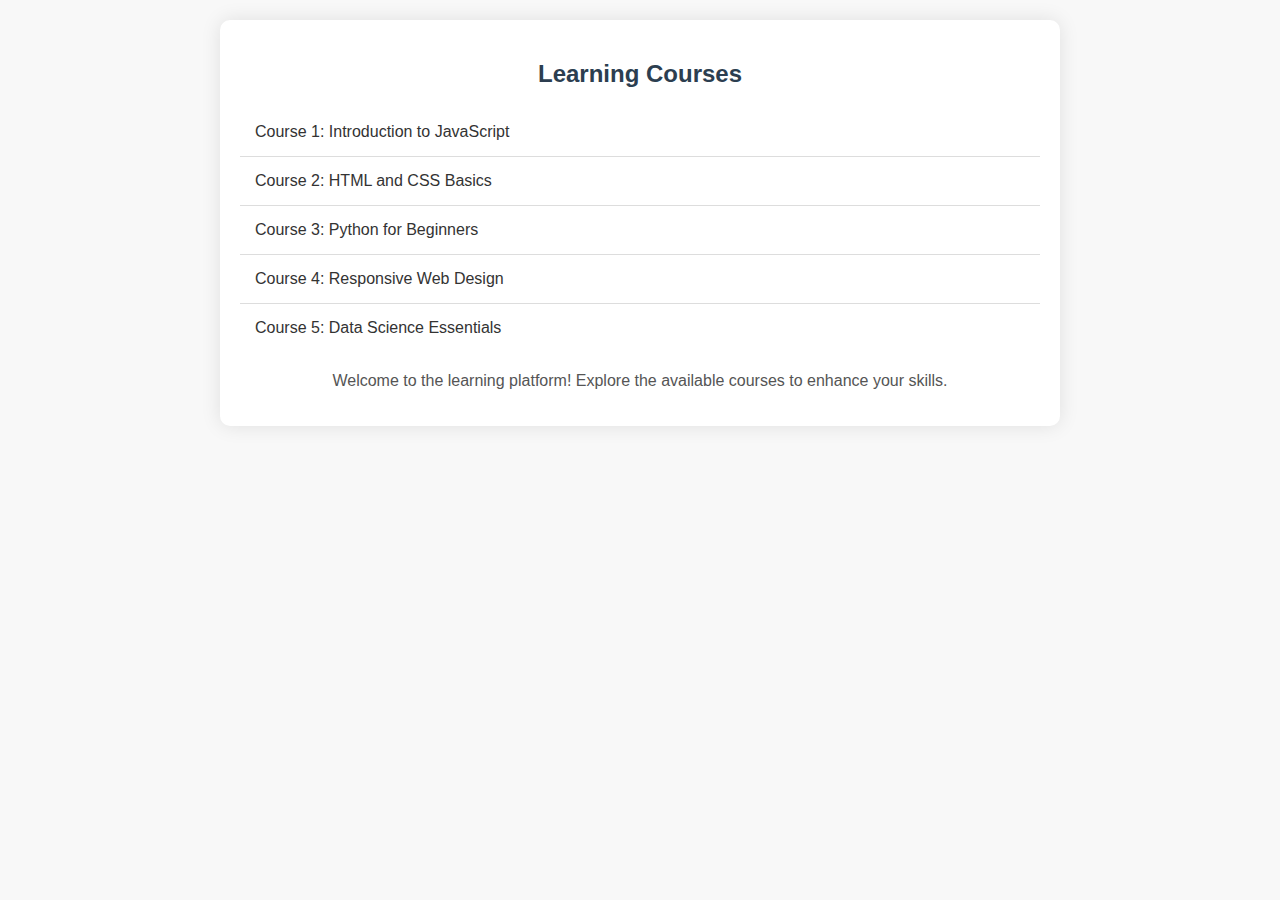
==== courses.html @ 02cd7269 "Changing UI" ====
<!DOCTYPE html>
<html lang="en">

<head>
    <meta charset="UTF-8">
    <meta name="viewport" content="width=device-width, initial-scale=1.0">
    <title>Learning Courses</title>
    <link rel="stylesheet" href="courses.css">

</head>

<body>

    <div class="courses-container">
        <h2>Learning Courses</h2>

        <ul class="course-list">
            <li class="course-item">Course 1: Introduction to JavaScript</li>
            <li class="course-item">Course 2: HTML and CSS Basics</li>
            <li class="course-item">Course 3: Python for Beginners</li>
            <li class="course-item">Course 4: Responsive Web Design</li>
            <li class="course-item">Course 5: Data Science Essentials</li>
        </ul>

        <p>Welcome to the learning platform! Explore the available courses to enhance your skills.</p>
    </div>

</body>

</html>
---- courses.css ----
/* courses.css */

body {
    font-family: 'Segoe UI', Tahoma, Geneva, Verdana, sans-serif;
    background-color: #f8f8f8;
    margin: 0;
    padding: 0;
}

.courses-container {
    max-width: 800px;
    margin: 20px auto;
    padding: 20px;
    background-color: #fff;
    box-shadow: 0 0 20px rgba(0, 0, 0, 0.1);
    border-radius: 10px;
}

.course-list {
    list-style: none;
    padding: 0;
}

.course-item {
    border-bottom: 1px solid #ddd;
    padding: 15px;
    font-size: 16px;
    color: #333;
    transition: background-color 0.3s;
}

.course-item:hover {
    background-color: #f5f5f5;
}

.course-item:last-child {
    border-bottom: none;
}

h2 {
    color: #2c3e50;
    text-align: center;
}

p {
    color: #555;
    text-align: center;
    margin-top: 20px;
}
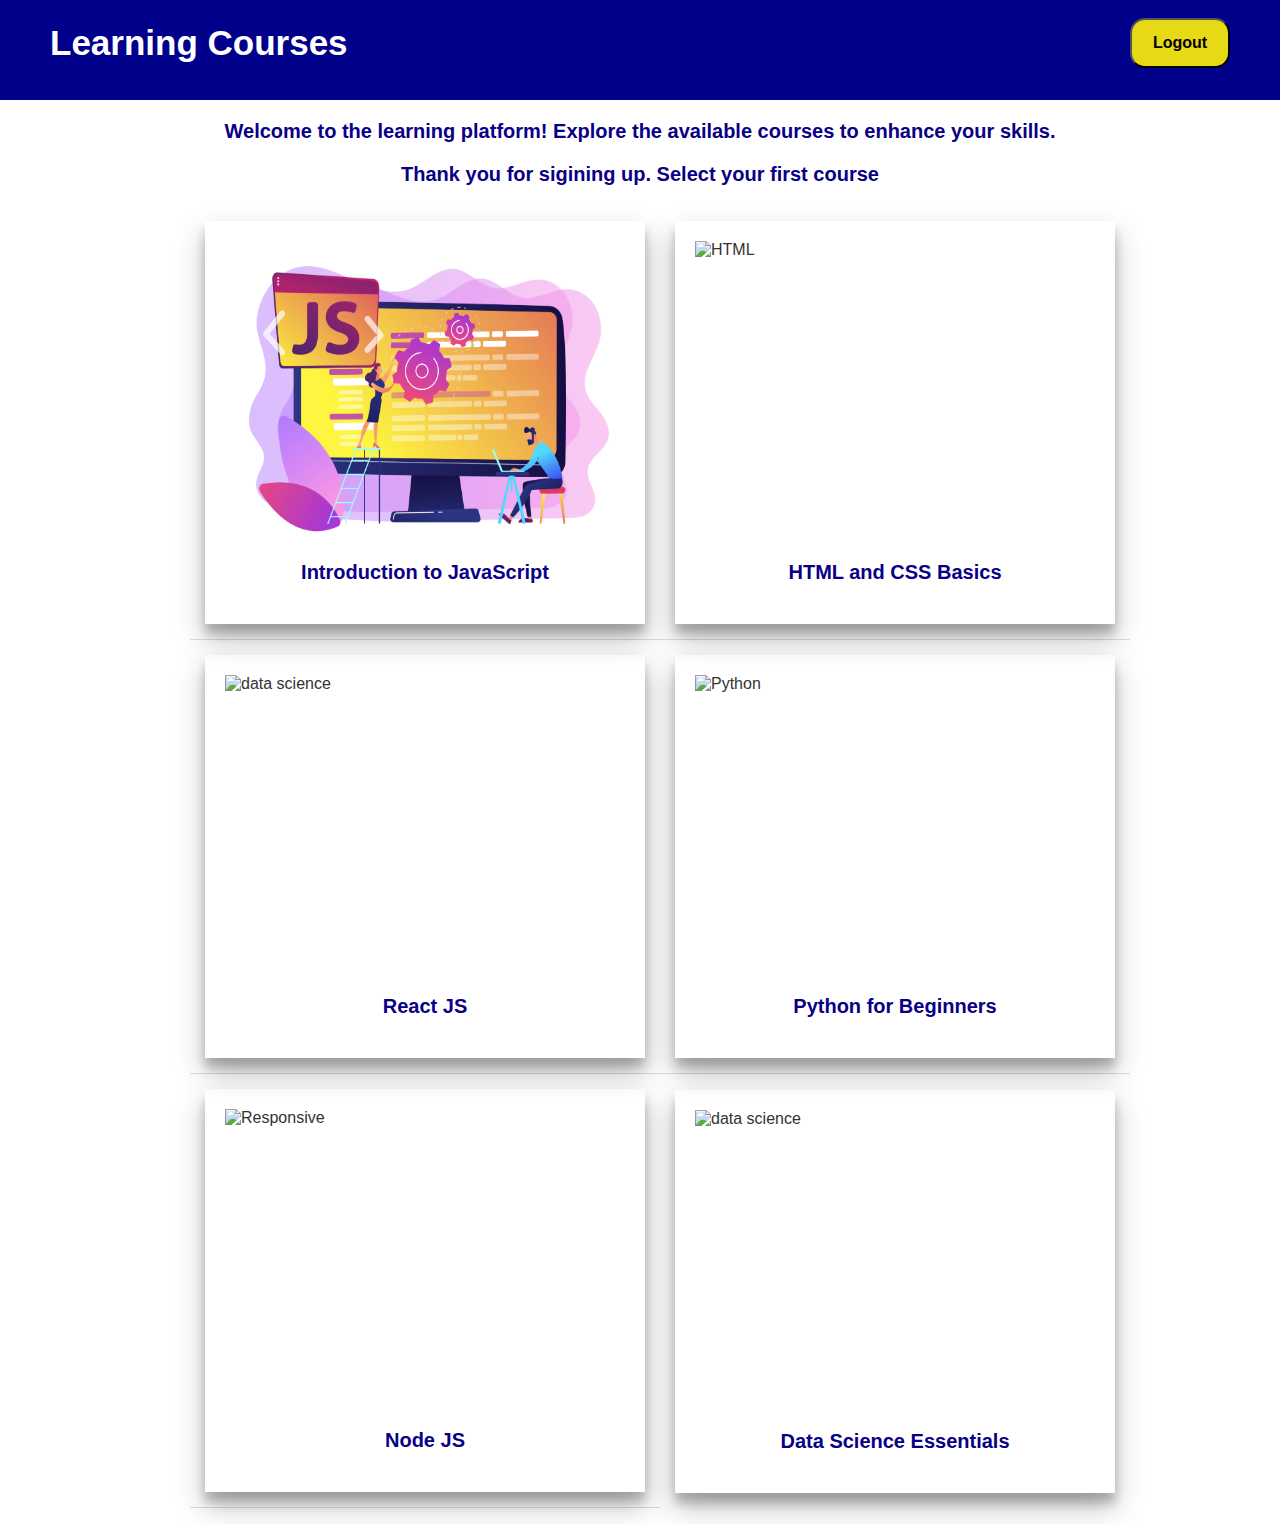
==== commit f1afbc25: "Applying styles to the courses page" ====
--- a/courses.html
+++ b/courses.html
@@ -11,19 +11,73 @@
 
 <body>
 
-    <div class="courses-container">
-        <h2>Learning Courses</h2>
+    <main class="courses-container">
+
+        <header>
+            <nav>
+                <h1>Learning Courses</h1>
+                <button onclick="logoutUser()">Logout</button>
+
+            </nav>
+
+        </header>
+        <p class="description">Welcome to the learning platform! Explore the available courses to enhance your skills.
+        </p>
+        <p class="description">Thank you for sigining up. Select your first course</p>
+
+
 
         <ul class="course-list">
-            <li class="course-item">Course 1: Introduction to JavaScript</li>
-            <li class="course-item">Course 2: HTML and CSS Basics</li>
-            <li class="course-item">Course 3: Python for Beginners</li>
-            <li class="course-item">Course 4: Responsive Web Design</li>
-            <li class="course-item">Course 5: Data Science Essentials</li>
+            <li class="course-item">
+                <div class="course-container">
+                    <img class="course-img" src="./assets/sign-up/js.jpg" alt="" JavaScript>
+                    <p class="para">Introduction to JavaScript</p>
+                </div>
+            </li>
+            <li class="course-item">
+                <div class="course-container">
+                    <img class="course-img"
+                        src="https://media.geeksforgeeks.org/wp-content/cdn-uploads/20191217202846/Programming-for-Beginners-10-Best-HTML-Coding-Practices-You-Must-Know.png"
+                        alt="HTML">
+                    <p class="para">HTML and CSS Basics</p>
+
+                </div>
+            </li>
+            <li class="course-item">
+                <div class="course-container">
+                    <img class="course-img"
+                        src="https://knackforge.com/wp-content/uploads/2022/11/Benefits-of-ReactJS.jpg"
+                        alt="data science">
+                    <p class="para">React JS</p>
+                </div>
+            </li>
+            <li class="course-item">
+                <div class="course-container">
+                    <img class="course-img"
+                        src="https://rooman.net/wp-content/uploads/2021/11/python-programing-banner.jpg" alt="Python">
+                    <p class="para">Python for Beginners</p>
+                </div>
+            </li>
+            <li class="course-item">
+                <div class="course-container">
+                    <img class="course-img"
+                        src="https://tsh.io/wp-content/uploads/2022/05/new-nodejs-features-19-20.png" alt="Responsive">
+                    <p class="para">Node JS</p>
+
+                </div>
+            </li>
+            <li class="course-item">
+                <div class="course-container">
+                    <img class="course-img"
+                        src="https://d1m75rqqgidzqn.cloudfront.net/wp-data/2019/09/11134058/What-is-data-science-2.jpg"
+                        alt="data science">
+                    <p class="para">Data Science Essentials</p>
+                </div>
+            </li>
         </ul>
 
-        <p>Welcome to the learning platform! Explore the available courses to enhance your skills.</p>
-    </div>
+    </main>
+    <script src="script.js"></script>
 
 </body>
 
--- a/courses.css
+++ b/courses.css
@@ -2,23 +2,64 @@
 
 body {
     font-family: 'Segoe UI', Tahoma, Geneva, Verdana, sans-serif;
-    background-color: #f8f8f8;
+    /* background-color: rgb(9, 0, 134); */
     margin: 0;
     padding: 0;
+    /* color: white; */
+
+
 }
 
-.courses-container {
-    max-width: 800px;
-    margin: 20px auto;
-    padding: 20px;
-    background-color: #fff;
-    box-shadow: 0 0 20px rgba(0, 0, 0, 0.1);
-    border-radius: 10px;
+header {
+
+    background-color: darkblue;
+    width: 100%;
+    height: 100px;
+    position: sticky;
+    z-index: 10;
+    top: 0;
+
 }
 
+nav {
+    display: flex;
+    justify-content: space-between;
+    align-items: center;
+    /* margin: 20px; */
+    /* padding: 30px; */
+    padding-left: 50px;
+    padding-right: 50px;
+
+}
+
+button {
+    height: 50px;
+    width: 100px;
+    font-weight: 700;
+    font-size: 16px;
+    background-color: rgb(231, 217, 21);
+    border-radius: 15px;
+    transition: background-color 0.4s ease-in-out, transform 0.3s ease-in-out;
+
+}
+
+button:hover {
+    transform: scale(1.05);
+    cursor: pointer;
+
+
+}
+
+
 .course-list {
+    background-color: white;
+    display: flex;
+    justify-content: center;
+    align-items: center;
+    flex-wrap: wrap;
+
     list-style: none;
-    padding: 0;
+    /* padding: 0; */
 }
 
 .course-item {
@@ -26,24 +67,56 @@
     padding: 15px;
     font-size: 16px;
     color: #333;
-    transition: background-color 0.3s;
+    transition: background-color 0.4s ease-in-out, transform 0.3s ease-in-out;
+
+
 }
 
 .course-item:hover {
     background-color: #f5f5f5;
+    transform: scale(1.05);
 }
 
 .course-item:last-child {
     border-bottom: none;
 }
 
-h2 {
-    color: #2c3e50;
+h1 {
+    /* color: #2c3e50; */
     text-align: center;
+    font-size: 35px;
+    color: white;
 }
 
-p {
-    color: #555;
+.course-container {
+    display: flex;
+    flex-direction: column;
+    /* justify-content: center; */
+    /* align-items: center; */
+    box-shadow: rgba(0, 0, 0, 0.25) 0px 14px 28px, rgba(0, 0, 0, 0.22) 0px 10px 10px;
+    padding: 20px;
+    /* width: 30%; */
+}
+
+
+.course-img {
+    /* width: 20%; */
+    width: 400px;
+    height: 300px;
+}
+
+.para {
+    color: rgb(9, 0, 134);
+    font-weight: 600;
     text-align: center;
-    margin-top: 20px;
+    font-weight: 700;
+    font-size: 20px;
+}
+
+.description {
+    font-size: 20px;
+    font-weight: 700;
+    /* padding-left: 50px; */
+    text-align: center;
+    color: rgb(9, 0, 134);
 }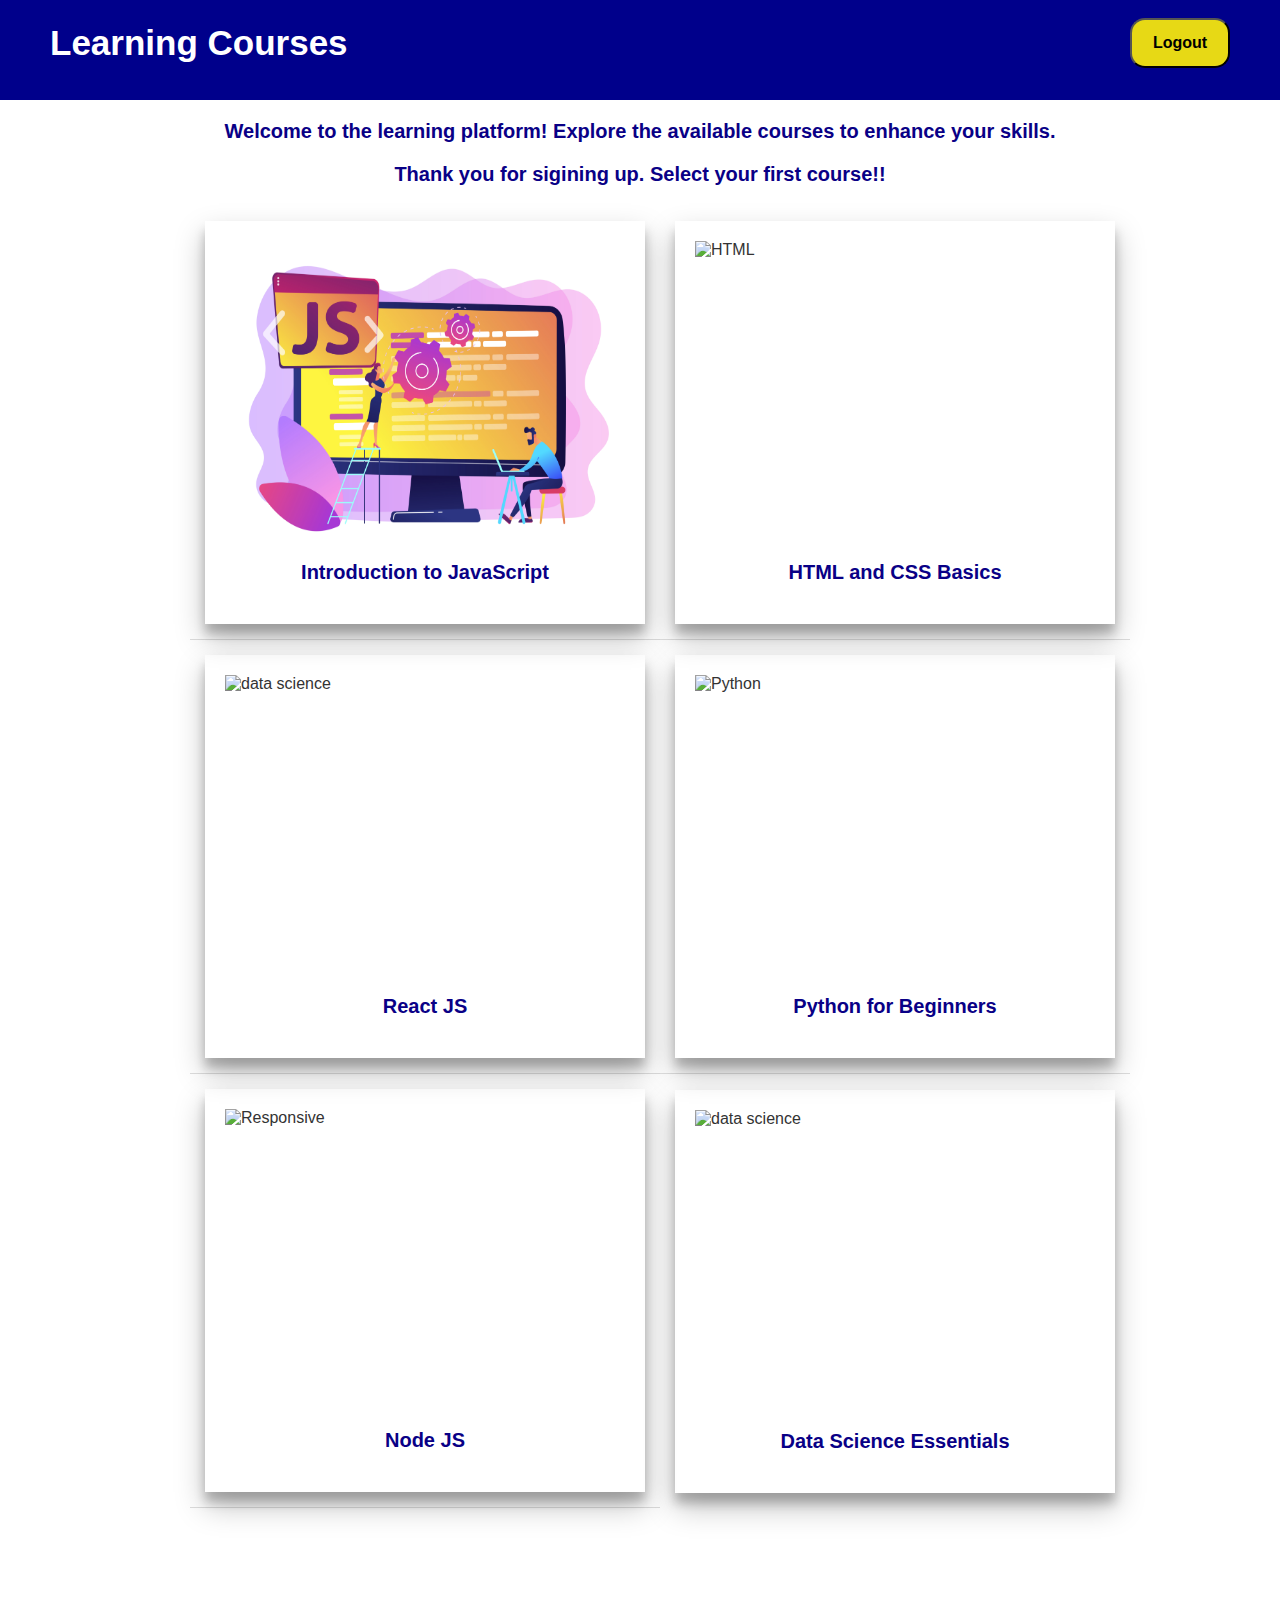
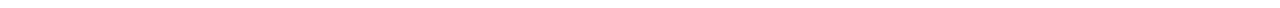
==== commit dfb96004: "Making mobile responsive" ====
--- a/courses.html
+++ b/courses.html
@@ -23,7 +23,7 @@
         </header>
         <p class="description">Welcome to the learning platform! Explore the available courses to enhance your skills.
         </p>
-        <p class="description">Thank you for sigining up. Select your first course</p>
+        <p class="description">Thank you for sigining up. Select your first course!!</p>
 
 
 
--- a/courses.css
+++ b/courses.css
@@ -59,7 +59,8 @@
     flex-wrap: wrap;
 
     list-style: none;
-    /* padding: 0; */
+    margin-bottom: 100px;
+
 }
 
 .course-item {
@@ -82,7 +83,7 @@
 }
 
 h1 {
-    /* color: #2c3e50; */
+
     text-align: center;
     font-size: 35px;
     color: white;
@@ -91,16 +92,14 @@
 .course-container {
     display: flex;
     flex-direction: column;
-    /* justify-content: center; */
-    /* align-items: center; */
     box-shadow: rgba(0, 0, 0, 0.25) 0px 14px 28px, rgba(0, 0, 0, 0.22) 0px 10px 10px;
     padding: 20px;
-    /* width: 30%; */
+
 }
 
 
 .course-img {
-    /* width: 20%; */
+
     width: 400px;
     height: 300px;
 }
@@ -119,4 +118,77 @@
     /* padding-left: 50px; */
     text-align: center;
     color: rgb(9, 0, 134);
+}
+
+@media screen and (max-width:768px) {
+    button {
+        height: 40px;
+        width: 80px;
+        font-weight: 600;
+        font-size: 12px;
+        border-radius: 12px;
+
+    }
+
+    h1 {
+        font-size: 22px;
+    }
+
+    nav {
+
+
+        padding-left: 20px;
+        padding-right: 20px;
+
+    }
+
+    header {
+        height: 70px;
+
+    }
+
+    .description {
+        font-size: 16px;
+        font-weight: 700;
+        margin: 12px;
+
+    }
+
+    .course-container {
+
+        padding: 0px;
+    }
+
+    .course-img {
+        width: 300px;
+        height: 200px;
+    }
+
+    .course-item {
+        padding: 10px;
+
+
+    }
+
+    .course-list {
+
+        display: flex;
+        flex-direction: column;
+        justify-content: center;
+        align-items: center;
+        flex-wrap: nowrap;
+        padding: 0px;
+
+        list-style: none;
+        margin-bottom: 160px;
+    }
+
+
+
+
+
+
+
+
+
 }